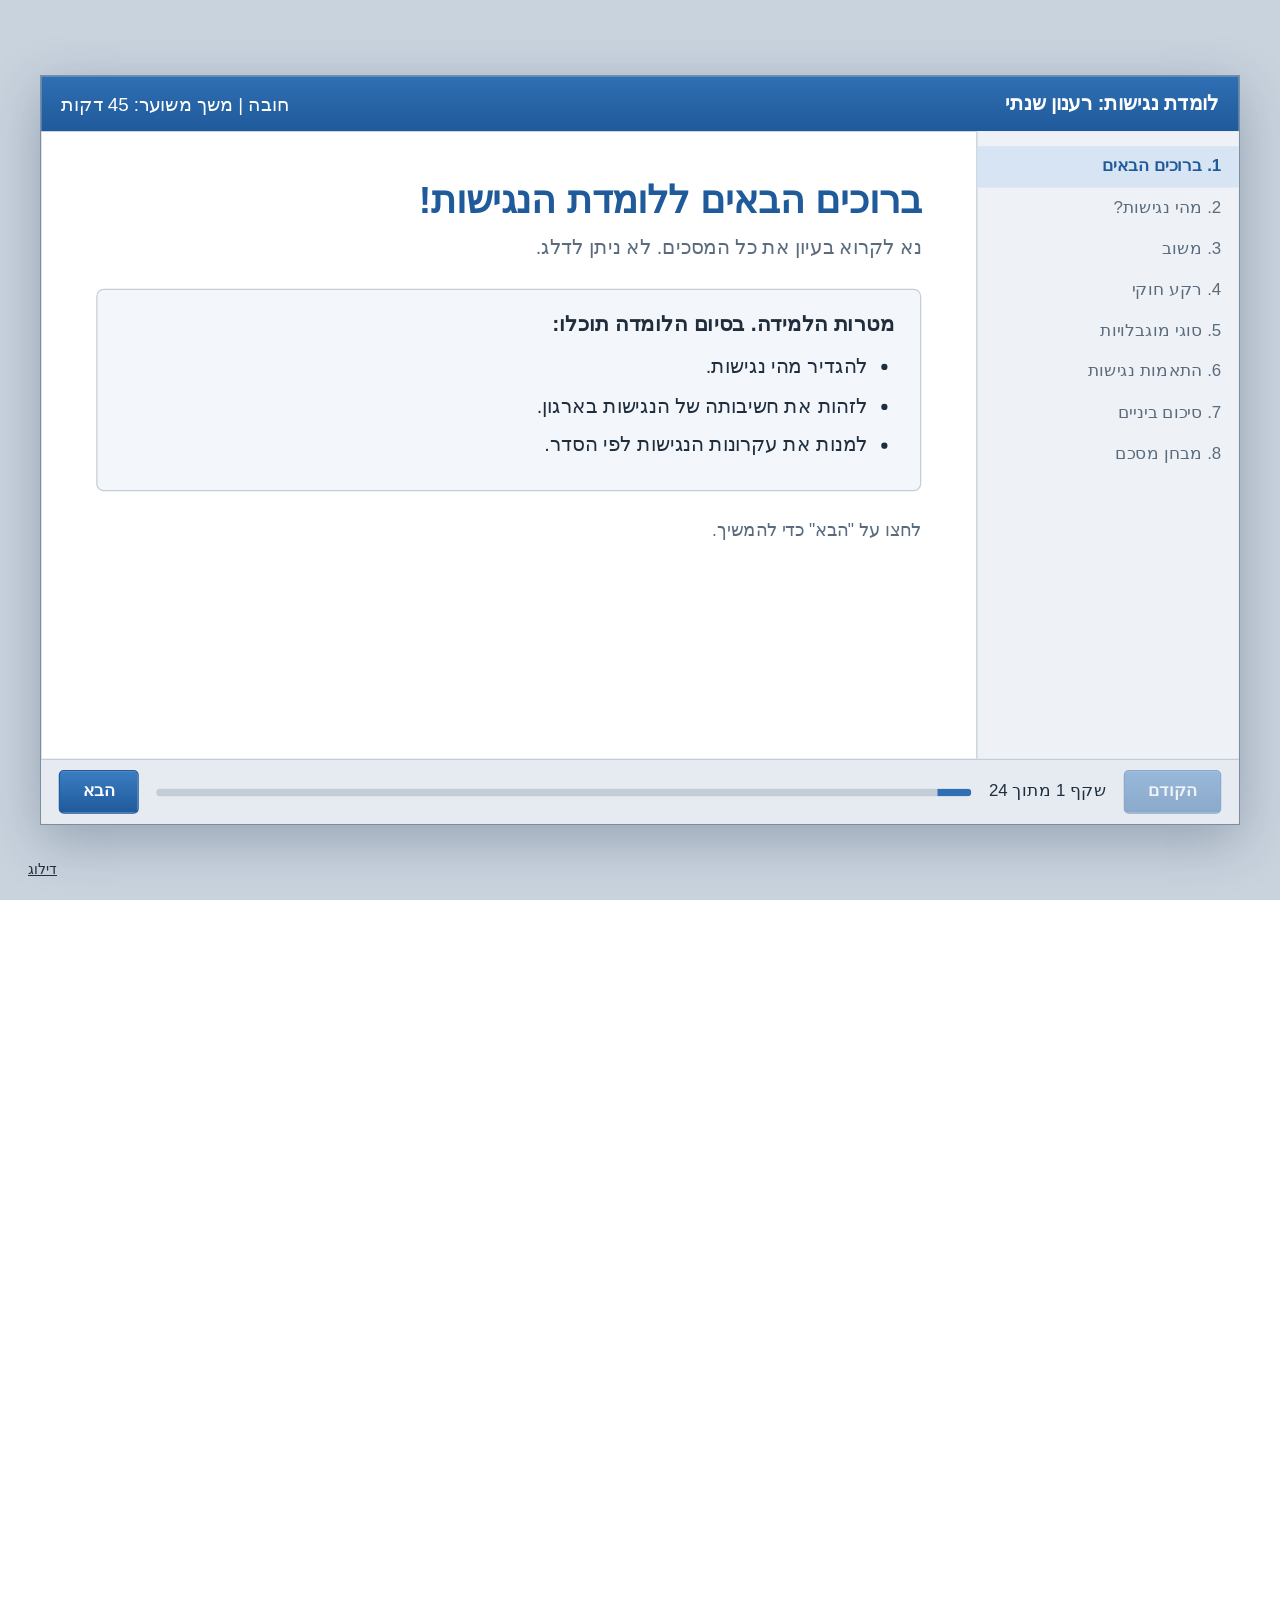
==== index.html @ a8ea5d67 "ZIM: three Brandon Hall Group Gold awards Co-Authored-By: Claude Opus 5.5 <noreply@anthropic.com> Cl" ====
<!doctype html>
<html lang="he" dir="rtl">
<head>
  <meta charset="utf-8">
  <meta name="viewport" content="width=device-width, initial-scale=1">
  <title>שחר עזר | מפתח למידה</title>
  <meta name="description" content="תיק העבודות של שחר עזר, מפתח למידה שהופך תהליכי למידה לקונספטים שרוצים להישאר בהם.">
  <meta name="theme-color" content="#ffffff">
  <link rel="preload" href="assets/fonts/Poalim-Bold.otf" as="font" type="font/otf" crossorigin>
  <link rel="stylesheet" href="assets/css/site.css?v=8">
  <link rel="stylesheet" href="assets/css/intro.css?v=8">
</head>
<body>
  <a class="skip-link" href="#main">דילוג לתוכן</a>

  <div class="intro" id="intro" hidden role="dialog" aria-label="פתיח">
    <div class="player">
      <div class="player__top"><b>לומדת נגישות: רענון שנתי</b><span>חובה | משך משוער: 45 דקות</span></div>
      <ul class="player__menu">
        <li>1. ברוכים הבאים</li>
        <li>2. מהי נגישות?</li>
        <li>3. משוב</li>
        <li>4. רקע חוקי</li>
        <li>5. סוגי מוגבלויות</li>
        <li>6. התאמות נגישות</li>
        <li>7. סיכום ביניים</li>
        <li>8. מבחן מסכם</li>
      </ul>
      <div class="player__stage">
        <section class="slide">
          <h2>ברוכים הבאים ללומדת הנגישות!</h2>
          <p class="sub">נא לקרוא בעיון את כל המסכים. לא ניתן לדלג.</p>
          <div class="slide__box">
            <h3>מטרות הלמידה. בסיום הלומדה תוכלו:</h3>
            <ul>
              <li>להגדיר מהי נגישות.</li>
              <li>לזהות את חשיבותה של הנגישות בארגון.</li>
              <li>למנות את עקרונות הנגישות לפי הסדר.</li>
            </ul>
          </div>
          <p class="hint">לחצו על "הבא" כדי להמשיך.</p>
        </section>
        <section class="slide">
          <h2>מהי נגישות?</h2>
          <p class="sub">שאלה 1 מתוך 20. בחרו את התשובה הנכונה ביותר.</p>
          <ul class="quiz" data-quiz>
            <li tabindex="0" role="button" data-right>היכולת של כל אדם להגיע למקום, להשתמש בשירות ולקבל מידע, באופן שוויוני ועצמאי</li>
            <li tabindex="0" role="button">רמפה בכניסה לבניין</li>
            <li tabindex="0" role="button">מסמך שנשלח פעם בשנה לכל העובדים</li>
            <li tabindex="0" role="button">כל התשובות נכונות</li>
          </ul>
        </section>
        <section class="slide">
          <div class="verdict" data-verdict></div>
          <p class="feedback" data-feedback></p>
          <p class="hint">נותרו עוד 21 שקפים, מבחן מסכם ותעודה להדפסה.</p>
        </section>
      </div>
      <div class="player__bar">
        <button class="player__btn" type="button" disabled>הקודם</button>
        <span data-counter>שקף 1 מתוך 24</span>
        <div class="player__track"><i></i></div>
        <button class="player__btn player__btn--go" type="button" data-next>הבא</button>
      </div>
    </div>
    <div class="intro__noise" aria-hidden="true"></div>
    <div class="breakout" aria-hidden="true">
      <img src="assets/img/shahar-burst.webp" alt="">
      <p>לא עוד לומדה.</p>
    </div>
    <button class="intro__skip" type="button" data-skip>דילוג</button>
  </div>

  <header class="nav">
    <ul class="nav__links">
      <li><a class="chip" href="index.html" aria-current="page"><span>פרויקטים</span><span aria-hidden="true">פרויקטים</span></a></li>
      <li><a class="chip" href="about.html"><span>מי אני</span><span aria-hidden="true">מי אני</span></a></li>
      <li><a class="chip" href="contact.html"><span>יצירת קשר</span><span aria-hidden="true">יצירת קשר</span></a></li>
    </ul>
  </header>

  <main id="main">
    <section class="block scene">
      <h1 class="display">
        <span class="row" style="--i:0"><span><mark class="hl">שחר עזר</mark></span></span>
        <span class="row display__sub" style="--i:1"><span>מומחה ביצירת חוויית למידה</span></span>
      </h1>
      <div class="scene__stage">
        <figure class="panel panel--b" data-drift style="--w:40vw; --wm:92vw; --drift:4;"><span class="panel__frame"><img src="assets/img/shahar-point.webp" alt="איור: שחר מצביע אל המצלמה"></span></figure>
        <div class="note note--top">
          <p>נעים מאוד. אני שחר עזר.</p>
          <p>המומחיות שלי היא לייצר חוויית למידה שמשאירה את הלומדים על הכיסא ומצליחה לייצר השפעה. לא עוד לומדה, לא עוד מצגת.</p>
          <p>זה ככל הנראה נשמע קצת יומרני, אבל זה לרוב מצליח לי.</p>
        </div>
      </div>
    </section>

    <section class="block projects" id="projects">
      <div class="projects__head">
        <h2>פרויקטים</h2>
      </div>
      <div data-projects></div>
    </section>
  </main>
  <section class="finale finale--reveal" id="contact">
    <p class="finale__word" aria-hidden="true">נדבר?</p>
    <div class="finale__stage">
      <img src="assets/img/shahar-rocket.webp" alt="איור: שחר רוכב על טיל ומסמן וי באצבעות">
      <div class="stamp">
        <a data-link="email" href="#"></a>
        <a data-link="phone" href="#" dir="ltr"></a>
      </div>
    </div>
    <div class="finale__links">
      <a class="chip" data-link="linkedinUrl" href="#" target="_blank" rel="noopener"><span>LinkedIn</span><span aria-hidden="true">LinkedIn</span></a>
    </div>
  </section>



  <script src="assets/js/config.js?v=8"></script>
  <script src="assets/js/intro.js?v=8"></script>
  <script src="assets/js/site.js?v=8"></script>
</body>
</html>
---- assets/css/site.css ----
/* תיק העבודות של שחר עזר: קומיקס גרעיני בשחור־לבן, כותרות ענק, נגיעות צהוב ותכלת */

@font-face {
  font-family: "Poalim";
  src: url("../fonts/Poalim-Regular.otf") format("opentype");
  font-weight: 400;
  font-display: swap;
}
@font-face {
  font-family: "Poalim";
  src: url("../fonts/Poalim-Bold.otf") format("opentype");
  font-weight: 700;
  font-display: swap;
}

:root {
  --ink: #111111;
  --paper: #ffffff;
  --cream: #fdfdef;
  --yellow: #ffd426;
  --sky: #63c8f7;
  --line: 1.5px;
  --gutter: clamp(12px, 1.2vw, 20px);
  /* כותרת בשורה אחת: גדולה, אבל לא גדולה מהתמונות ומהטקסט שסביבה */
  --display: clamp(2.6rem, 7.4vw, 8.6rem);
  /* הכותרות נמתחות לגובה כדי לקבל מראה צפוף וגבוה */
  --tall: 1.06;
  --ease: cubic-bezier(0.2, 0.8, 0.2, 1);
}

*,
*::before,
*::after { box-sizing: border-box; }

html { -webkit-text-size-adjust: 100%; }

body {
  margin: 0;
  background: var(--paper);
  color: var(--ink);
  font-family: "Poalim", "Arial Hebrew", Arial, sans-serif;
  font-size: clamp(0.95rem, 1.05vw, 1.15rem);
  line-height: 1.4;
  overflow-x: clip;
  -webkit-font-smoothing: antialiased;
}

body.is-locked { overflow: hidden; }

a { color: inherit; }
img { display: block; max-width: 100%; }

::selection { background: var(--ink); color: var(--paper); }

:focus-visible { outline: 3px solid var(--ink); outline-offset: 3px; }

.skip-link {
  position: absolute;
  inset-inline-start: var(--gutter);
  top: -100px;
  z-index: 60;
  padding: 8px 14px;
  background: var(--ink);
  color: var(--paper);
}
.skip-link:focus { top: 12px; }

/* ---------- ניווט ---------- */

.nav {
  position: fixed;
  inset: 0 0 auto 0;
  z-index: 40;
  display: flex;
  align-items: center;
  justify-content: space-between;
  gap: 12px;
  padding: 12px var(--gutter);
  pointer-events: none;
}
.nav > * { pointer-events: auto; }

.nav__logo {
  padding: 2px 6px 0;
  background: var(--paper);
  font-weight: 700;
  font-size: clamp(1.25rem, 1.9vw, 1.8rem);
  line-height: 1;
  text-decoration: none;
  letter-spacing: -0.02em;
}

.nav__links {
  display: flex;
  gap: 6px;
  margin: 0;
  margin-inline-start: auto;
  padding: 0;
  list-style: none;
}

.chip {
  position: relative;
  display: inline-block;
  overflow: hidden;
  padding: 6px 9px 4px;
  border: var(--line) solid var(--ink);
  background: var(--paper);
  color: var(--ink);
  font-weight: 700;
  font-size: clamp(0.78rem, 0.9vw, 0.95rem);
  line-height: 1.1;
  text-decoration: none;
  white-space: nowrap;
}
.chip span {
  display: block;
  transition: transform 0.35s var(--ease);
}
.chip span + span {
  position: absolute;
  inset: 6px 9px auto;
  transform: translateY(160%);
}
.chip:hover span:first-child,
.chip:focus-visible span:first-child { transform: translateY(-160%); }
.chip:hover span + span,
.chip:focus-visible span + span { transform: translateY(0); }
.chip[aria-current="page"] { background: var(--ink); color: var(--paper); }

/* ---------- כותרות ענק ---------- */

.display {
  position: relative;
  z-index: 2;
  margin: 0;
  font-weight: 700;
  font-size: var(--display);
  line-height: calc(1.02 * var(--tall));
  letter-spacing: -0.005em;
  word-spacing: 0.08em;
  pointer-events: none;
}
/* מרווח קטן מכל צד, כדי שהאנימציה לא תחתוך אותיות שבולטות מעט מהקופסה */
.display .row { display: block; overflow: hidden; padding: 0.2em 0.12em 0.04em; margin: -0.2em -0.12em -0.04em; }
.display .row > span {
  display: block;
  scale: 1 var(--tall);
  transform-origin: 50% 100%;
}
.hl {
  padding: 0 0.16em;
  background: linear-gradient(transparent 20%, var(--sky) 20%, var(--sky) 90%, transparent 90%);
  color: inherit;
  -webkit-box-decoration-break: clone;
  box-decoration-break: clone;
}
.band .hl { color: var(--ink); }
.display .row--in { padding-inline-start: 13vw; }
.display .row--in2 { padding-inline-start: 31vw; }
.display .row--in3 { padding-inline-start: 46vw; }
/* שורות משנה בכותרת: קטנות יותר, כדי שמשפט ארוך ייכנס ברוחב */
.display .display__sub { font-size: 0.46em; margin-top: 0.25em; letter-spacing: 0.01em; }

.js .display .row > span {
  transform: translateY(105%);
  transition: transform 0.9s var(--ease);
  transition-delay: calc(var(--i, 0) * 90ms);
}
.js .display.is-in .row > span { transform: none; }

/* טקסט קטן וממורכז ליד הפאנלים, כמו כיתוב בקומיקס */
.note {
  position: relative;
  z-index: 3;
  max-width: 24em;
  margin: 0;
  font-size: clamp(1.1rem, 1.5vw, 1.6rem);
  text-align: center;
  line-height: 1.38;
}
.note p { margin: 0 0 0.7em; }
.nobr { white-space: nowrap; }
.note p:last-child { margin-bottom: 0; }
.note--paper { padding: 10px 12px 8px; background: var(--paper); }

.small-caps {
  font-weight: 700;
  font-size: clamp(0.78rem, 0.9vw, 0.95rem);
}

/* ---------- פאנל קומיקס: מרובע לא ישר עם קו דק ---------- */

.panel {
  --p1: 0% 5%;    --q1: 2px calc(5% + 2px);
  --p2: 100% 0%;  --q2: calc(100% - 2px) 2px;
  --p3: 97% 100%; --q3: calc(97% - 2px) calc(100% - 2px);
  --p4: 2% 92%;   --q4: calc(2% + 2px) calc(92% - 2px);
  position: relative;
  z-index: 1;
  width: var(--w, 40vw);
  margin: 0;
}
.panel--b {
  --p1: 3% 0%;    --q1: calc(3% + 2px) 2px;
  --p2: 100% 6%;  --q2: calc(100% - 2px) calc(6% + 2px);
  --p3: 100% 94%; --q3: calc(100% - 2px) calc(94% - 2px);
  --p4: 0% 100%;  --q4: 2px calc(100% - 2px);
}
.panel--c {
  --p1: 0% 0%;    --q1: 2px 2px;
  --p2: 95% 7%;   --q2: calc(95% - 2px) calc(7% + 2px);
  --p3: 100% 100%; --q3: calc(100% - 2px) calc(100% - 2px);
  --p4: 6% 93%;   --q4: calc(6% + 2px) calc(93% - 2px);
}
.panel__frame {
  display: block;
  background: var(--ink);
  clip-path: polygon(var(--p1), var(--p2), var(--p3), var(--p4));
}
.panel__frame img,
.panel__frame .panel__todo {
  width: 100%;
  aspect-ratio: var(--ar, auto);
  object-fit: cover;
  clip-path: polygon(var(--q1), var(--q2), var(--q3), var(--q4));
}

/* ממלא מקום עד שמגיעה תמונה */
.panel__todo {
  display: grid;
  place-items: end start;
  padding: 7%;
  background: var(--paper) url("../img/grain.svg") 0 0 / 260px 260px;
}
.panel__todo span {
  padding: 4px 8px 3px;
  background: var(--ink);
  color: var(--paper);
  font-weight: 700;
  font-size: 0.78rem;
}

/* הפאנלים זזים מעט בזמן הגלילה */
@supports (animation-timeline: view()) {
  @media (prefers-reduced-motion: no-preference) {
    .panel[data-drift] {
      animation: drift linear both;
      animation-timeline: view();
    }
    @keyframes drift {
      from { translate: 0 calc(var(--drift, 5) * 1vh); }
      to   { translate: 0 calc(var(--drift, 5) * -1vh); }
    }
  }
}

.js [data-reveal] {
  opacity: 0;
  translate: 0 50px;
  transition: opacity 0.7s var(--ease), translate 0.9s var(--ease);
}
.js [data-reveal].is-in { opacity: 1; translate: none; }

/* ---------- מבנה עמוד ---------- */

main {
  position: relative;
  z-index: 1;
  padding-top: clamp(84px, 9.5vw, 150px);
  padding-bottom: clamp(40px, 6vw, 100px);
  background: var(--paper);
  overflow-x: clip;
}
.main--bare { padding: 0; }

.block {
  position: relative;
  padding: 0 var(--gutter);
}

/* סצנה: כותרת ענק, ופאנלים שנכנסים מתחתיה */
.scene { position: relative; margin-bottom: clamp(26px, 3vw, 50px); }
.scene > .display { z-index: 3; }
.scene__stage {
  position: relative;
  z-index: 1;
  display: flex;
  align-items: flex-start;
  gap: 2vw;
  margin-top: clamp(20px, 2.6vw, 44px);
  align-items: center;
}
.scene__stage--end { justify-content: flex-end; }

.scene__stage--center { justify-content: center; }
.scene__stage { gap: 4vw; justify-content: center; }
.scene__stage .note { align-self: center; margin: 0 3vw; }
.scene__stage .note--top { align-self: center; }
.scene { margin-bottom: clamp(70px, 9vw, 150px); }
.scene + .scene { margin-top: 0; }

/* ---------- פרויקטים ---------- */

.projects { margin-top: clamp(40px, 6vw, 100px); }
.projects__head {
  display: flex;
  align-items: baseline;
  justify-content: space-between;
  gap: 16px;
  padding-bottom: 10px;
  border-bottom: var(--line) solid var(--ink);
}
.projects__head h2 { margin: 0; font-size: clamp(1.4rem, 2.6vw, 2.6rem); line-height: 1; letter-spacing: -0.02em; }

.project {
  display: grid;
  grid-template-columns: minmax(0, 1.05fr) minmax(0, 0.95fr);
  gap: clamp(20px, 4vw, 70px);
  align-items: center;
  padding: clamp(36px, 5.5vw, 90px) 0;
  border-bottom: var(--line) solid var(--ink);
  text-decoration: none;
}
.project:nth-child(even) .project__media { order: 2; }
.project__media { padding: 0 2vw; }
.project__media .panel { width: 100%; }
.project__media > .panel { transition: scale 0.6s var(--ease); }
.project:hover .project__media > .panel { scale: 1.025; }

/* צילומי הפרויקטים בשחור־לבן, והצבע מופיע כשנמצאים על הפרויקט */
.project .panel img { filter: grayscale(1) contrast(1.2); transition: filter 0.45s; }
.project:hover .panel img,
.project:focus-within .panel img,
.project.is-active .panel img { filter: none; }

.project__strip { display: grid; grid-template-columns: repeat(3, 1fr); gap: 2.4vw 3%; margin-top: 3%; padding: 0 3%; }

.project__num { font-weight: 700; font-size: clamp(0.9rem, 1.1vw, 1.1rem); }
.project__award {
  display: inline-block;
  margin: 10px 0 0;
  padding: 6px 12px 4px;
  background: var(--ink);
  color: var(--paper);
  font-weight: 700;
  font-size: clamp(0.95rem, 1.3vw, 1.3rem);
  transform: rotate(-3deg);
}
.project__title {
  margin: 0.22em 0 0.3em;
  font-weight: 700;
  font-size: clamp(2.2rem, 5.2vw, 5.6rem);
  line-height: calc(0.74 * var(--tall));
  letter-spacing: -0.04em;
}
.project__title span { display: block; scale: 1 var(--tall); transform-origin: 50% 100%; }
.project__meta { display: flex; flex-wrap: wrap; gap: 8px; margin: 0 0 16px; padding: 0; list-style: none; }
.project__meta li { padding: 4px 9px 3px; border: var(--line) solid var(--ink); font-weight: 700; font-size: 0.82rem; }
.project__text { max-width: 30em; margin: 0; font-size: clamp(1rem, 1.25vw, 1.3rem); }
.project__stats { display: flex; flex-wrap: wrap; gap: 14px 34px; margin: 24px 0 0; }
.project__stats dd { margin: 0; font-weight: 700; font-size: clamp(2.2rem, 4.6vw, 4.8rem); line-height: 1; letter-spacing: -0.04em; scale: 1 1.2; transform-origin: 50% 100%; }
.project__stats dt { margin-top: 4px; font-weight: 700; font-size: 0.82rem; }

/* ---------- בלוק שחור ---------- */

.band {
  position: relative;
  margin-top: clamp(50px, 7vw, 120px);
  padding: clamp(36px, 5vw, 80px) var(--gutter) clamp(50px, 7vw, 120px);
  background: var(--ink);
  color: var(--paper);
}
.band ::selection { background: var(--paper); color: var(--ink); }

.cols {
  display: grid;
  grid-template-columns: repeat(2, minmax(0, 1fr));
  gap: 0.4em 4vw;
  margin: clamp(28px, 4vw, 60px) 0 clamp(40px, 6vw, 100px);
  padding: 0 2vw;
  list-style: none;
  font-size: clamp(1.15rem, 2vw, 2.1rem);
  line-height: 1.3;
  text-align: start;
}
.cols li { position: relative; padding-inline-start: 0.9em; }
.cols li::before { content: ""; position: absolute; inset-inline-start: 0; top: 0.5em; width: 0.42em; height: 0.42em; border-radius: 50%; background: var(--sky); }

.timeline { margin: clamp(28px, 4vw, 60px) 0 0; padding: 0; list-style: none; }
.timeline li {
  display: grid;
  grid-template-columns: 11em 1fr 2.2fr;
  gap: 16px;
  align-items: baseline;
  padding: 14px 0 12px;
  border-top: var(--line) solid currentColor;
}
.timeline li:last-child { border-bottom: var(--line) solid currentColor; }
.timeline ul { margin: 0; padding: 0; list-style: none; }
.timeline ul li {
  position: relative;
  display: block;
  padding: 0 1.15em 8px 0;
  border: 0 !important;
  font-size: clamp(1rem, 1.2vw, 1.25rem);
  line-height: 1.35;
}
/* בולט צהוב לכל סעיף */
.timeline ul li::before {
  content: "";
  position: absolute;
  inset-inline-start: 0;
  top: 0.42em;
  width: 0.5em;
  height: 0.5em;
  border-radius: 50%;
  background: var(--sky);
}
.band__title {
  margin: clamp(40px, 6vw, 90px) 0 0;
  font-size: clamp(1.6rem, 3.4vw, 3.4rem);
  line-height: 1.05;
  letter-spacing: -0.03em;
}
.timeline b { font-size: clamp(1.2rem, 2.2vw, 2.2rem); line-height: 1.1; letter-spacing: -0.02em; }

/* ---------- הסיום הצבעוני: נחשף רק בסוף הגלילה ---------- */

.finale {
  position: relative;
  display: flex;
  flex-direction: column;
  align-items: center;
  height: 100svh;
  min-height: 560px;
  padding: 0 var(--gutter);
  background: var(--cream);
  overflow: hidden;
}
/* נשאר מודבק לתחתית המסך, והעמוד השחור־לבן מתרומם מעליו כמו מסך */
.finale--reveal { position: sticky; bottom: 0; z-index: 0; }

.finale__word {
  position: relative;
  z-index: 1;
  flex: none;
  margin: 0.02em 0 0;
  color: var(--yellow);
  font-weight: 700;
  font-size: min(31vw, 52svh);
  line-height: 1.02;
  letter-spacing: -0.05em;
  white-space: nowrap;
  -webkit-text-stroke: clamp(2px, 0.28vw, 5px) var(--ink);
  text-shadow: clamp(3px, 0.5vw, 9px) clamp(3px, 0.5vw, 9px) 0 var(--ink);
}
.finale__stage {
  position: relative;
  z-index: 2;
  flex: 1;
  min-height: 0;
  display: flex;
  justify-content: center;
  margin-top: max(-12vw, -19svh);
}
.finale__stage img { height: 100%; width: auto; max-width: 96vw; object-fit: contain; object-position: 50% 0; }

/* הטיל ממריא פנימה בזמן שהסיום נחשף */
@supports (animation-timeline: scroll()) {
  @media (prefers-reduced-motion: no-preference) {
    .finale--reveal .finale__stage img {
      animation: liftoff linear both;
      animation-timeline: scroll(root);
      animation-range: calc(100% - 90vh) 100%;
    }
    @keyframes liftoff {
      from { translate: -38vw 46vh; rotate: -14deg; }
      to   { translate: 0 0; rotate: 0deg; }
    }
  }
}

.stamp {
  position: absolute;
  inset-inline: 0;
  bottom: 9%;
  display: flex;
  flex-direction: column;
  align-items: center;
  gap: 6px;
}
.stamp a {
  padding: 8px 14px 5px;
  border: var(--line) solid var(--ink);
  background: var(--paper);
  font-weight: 700;
  font-size: clamp(1.1rem, 2.9vw, 3rem);
  line-height: 1.05;
  letter-spacing: -0.02em;
  text-decoration: none;
  transform: rotate(-4deg);
  transition: transform 0.4s var(--ease), background 0.2s;
}
.stamp a + a { font-size: clamp(1rem, 2.2vw, 2.2rem); transform: rotate(3deg); }
.stamp a:hover,
.stamp a:focus-visible { transform: rotate(0deg) scale(1.06); background: var(--sky); }
.finale__links {
  position: absolute;
  inset: auto var(--gutter) 14px;
  z-index: 3;
  display: flex;
  align-items: center;
  justify-content: space-between;
  gap: 10px;
}

/* ---------- מסכים צרים ---------- */

@media (max-width: 760px) {
  :root { --display: clamp(2.2rem, 10.5vw, 4.4rem); }
  .chip { padding-inline: 7px; }
  .chip span + span { inset-inline: 7px; }
  .display .row--in { padding-inline-start: 6vw; }
  .display .row--in2 { padding-inline-start: 14vw; }
  .display .row--in3 { padding-inline-start: 20vw; }
  .scene__stage { flex-wrap: wrap; justify-content: center; margin-top: 18px; }
  .scene__stage .panel { margin-top: 0 !important; }
  .scene__stage .panel { width: min(var(--wm, 86vw), 92vw); }
  .scene__stage .note { order: 2; margin: 5vw auto 0; }
  .scene + .scene { margin-top: 8vw; }
  .project { grid-template-columns: 1fr; }
  .project:nth-child(even) .project__media { order: 0; }
  .cols { grid-template-columns: 1fr; }
  .timeline li { grid-template-columns: 1fr; gap: 2px; }
  .finale__word { font-size: 31vw; margin-top: 64px; }
  .finale__stage { margin-top: -6vw; }
  .finale__stage img { height: auto; width: 100vw; max-width: none; align-self: flex-start; }
  .stamp { bottom: auto; top: 58vw; }
}

@media (prefers-reduced-motion: reduce) {
  *,
  *::before,
  *::after { transition-duration: 0.01ms !important; animation-duration: 0.01ms !important; }
  .js [data-reveal] { translate: none; }
}
---- assets/css/intro.css ----
/* פתיח: שלושה מסכי לומדה קלאסית, שיבוש, ומעבר לאתר */

.intro {
  position: fixed;
  inset: 0;
  z-index: 100;
  display: grid;
  place-items: center;
  background: #c9d3de;
  font-family: Arial, "Arial Hebrew", sans-serif;
  font-size: 16px;
  line-height: 1.4;
  color: #1f2d3d;
  overflow: hidden;
}
.intro[hidden] { display: none; }

.intro__skip {
  position: absolute;
  inset-inline-end: 16px;
  bottom: 14px;
  z-index: 5;
  padding: 6px 12px;
  border: 0;
  background: none;
  color: #1f2d3d;
  font: inherit;
  font-size: 14px;
  text-decoration: underline;
  cursor: pointer;
}

/* הנגן: 960×600, מוקטן לפי המסך */
.player {
  width: 960px;
  height: 600px;
  flex: none;
  display: grid;
  /* ב־RTL העמודה הראשונה מימין: התפריט מימין, הבמה משמאל */
  grid-template: 44px 1fr 52px / 210px 1fr;
  direction: rtl;
  background: #fff;
  border: 1px solid #7d8da0;
  box-shadow: 0 12px 40px rgba(20, 40, 70, 0.28);
  /* ממורכז במדויק גם כשהמסך צר מהנגן */
  position: absolute;
  top: 50%;
  left: 50%;
  translate: -50% -50%;
  transform: scale(var(--fit, 1));
  transform-origin: center;
}

.player__top {
  grid-column: 1 / -1;
  display: flex;
  align-items: center;
  justify-content: space-between;
  padding: 0 16px;
  background: linear-gradient(#2f6fb3, #1f5a9b);
  color: #fff;
  font-size: 15px;
}
.player__top b { font-size: 16px; }

.player__menu {
  grid-column: 1;
  grid-row: 2;
  margin: 0;
  padding: 12px 0;
  list-style: none;
  background: #eef2f6;
  border-inline-end: 1px solid #c3cdd8;
  font-size: 13.5px;
}
.player__menu li { padding: 7px 14px; color: #5a6b7d; }
.player__menu li.is-on { background: #d6e4f3; color: #1f5a9b; font-weight: 700; }
.player__menu li.is-done::after { content: " ✓"; }

.player__stage {
  grid-column: 2;
  grid-row: 2;
  position: relative;
  overflow: hidden;
}

.slide {
  position: absolute;
  inset: 0;
  padding: 34px 44px;
  opacity: 0;
  visibility: hidden;
  transition: opacity 0.35s;
}
.slide.is-on { opacity: 1; visibility: visible; }
.slide h2 { margin: 0 0 6px; color: #1f5a9b; font-size: 30px; }
.slide .sub { margin: 0 0 22px; color: #5a6b7d; }
.slide ul { margin: 0; padding-inline-start: 22px; }
.slide li { margin-bottom: 9px; }

.slide__box { padding: 16px 20px; background: #f3f7fb; border: 1px solid #c3cdd8; border-radius: 6px; }
.slide__box h3 { margin: 0 0 10px; font-size: 17px; }

.hint { margin-top: 22px; color: #5a6b7d; font-size: 14px; }

.verdict { margin: 40px 0 14px; font-size: 44px; font-weight: 700; }
.verdict.is-right { color: #2e8b57; }
.verdict.is-wrong { color: #c0392b; }
.feedback { max-width: 30em; margin: 0; font-size: 21px; }

.quiz { margin: 0; padding: 0; list-style: none; }
.quiz li {
  display: flex;
  align-items: center;
  gap: 10px;
  margin-bottom: 10px;
  padding: 11px 14px;
  border: 1px solid #c3cdd8;
  border-radius: 6px;
  cursor: pointer;
}
.quiz li::before { content: ""; flex: none; width: 15px; height: 15px; border: 2px solid #7d8da0; border-radius: 50%; }
.quiz li:hover,
.quiz li.is-picked { background: #d6e4f3; border-color: #1f5a9b; }

.player__bar {
  grid-column: 1 / -1;
  display: flex;
  align-items: center;
  gap: 14px;
  padding: 0 14px;
  background: #e6ebf1;
  border-top: 1px solid #c3cdd8;
  font-size: 13.5px;
}
.player__track { flex: 1; height: 6px; background: #c3cdd8; border-radius: 3px; overflow: hidden; }
.player__track i { display: block; width: 4%; height: 100%; background: #2f6fb3; transition: width 0.4s; }
.player__btn {
  padding: 7px 18px;
  border: 1px solid #1f5a9b;
  border-radius: 4px;
  background: linear-gradient(#3b7cc2, #1f5a9b);
  color: #fff;
  font: inherit;
  font-weight: 700;
  cursor: pointer;
}
.player__btn[disabled] { opacity: 0.45; cursor: default; }
.player__btn--go:not([disabled]) { animation: nudge 1.6s ease-in-out infinite; }
@keyframes nudge { 50% { box-shadow: 0 0 0 5px rgba(47, 111, 179, 0.3); } }

/* ---------- השיבוש ---------- */

.intro.is-glitch { background: #111; transition: background 0.5s steps(3); }
.intro.is-glitch .intro__skip { color: #fff; }
.intro.is-glitch .player {
  filter: grayscale(1) contrast(1.9);
  animation: tear 0.22s steps(2) infinite;
}
@keyframes tear {
  0%   { clip-path: inset(0 0 0 0); translate: 0 0; }
  20%  { clip-path: inset(12% 0 58% 0); translate: -14px 0; }
  40%  { clip-path: inset(46% 0 22% 0); translate: 18px 3px; }
  60%  { clip-path: inset(0 0 0 0); translate: -4px -2px; }
  80%  { clip-path: inset(70% 0 4% 0); translate: 22px 0; }
  100% { clip-path: inset(0 0 0 0); translate: 6px 2px; }
}

.intro__noise {
  position: absolute;
  inset: 0;
  z-index: 3;
  pointer-events: none;
  opacity: 0;
  background:
    repeating-linear-gradient(0deg, rgba(0, 0, 0, 0.5) 0 2px, transparent 2px 5px),
    url("../img/grain.svg") 0 0 / 260px 260px;
  mix-blend-mode: multiply;
}
.intro.is-glitch .intro__noise { opacity: 0.45; animation: jitter 0.12s steps(2) infinite; }
@keyframes jitter { 50% { background-position: 0 3px, 40px 70px; } }

/* הנגן נופל, הדף מתנקה */
.intro.is-break { background: #fff; transition: background 0.12s; }
.intro.is-break .intro__noise { opacity: 0; }
.intro.is-break .intro__skip { display: none; }
.intro.is-break .player {
  filter: grayscale(1) contrast(1.9);
  animation: drop 0.75s cubic-bezier(0.6, 0, 0.9, 0.4) forwards;
}
@keyframes drop {
  to { transform: scale(var(--fit, 1)) translateY(130vh) rotate(-14deg); }
}

.breakout {
  position: absolute;
  inset: 0;
  z-index: 4;
  display: grid;
  place-items: center;
  background: #111;
  opacity: 0;
  pointer-events: none;
  overflow: hidden;
}
.breakout img { position: absolute; inset: 0; width: 100%; height: 100%; object-fit: cover; }
.breakout p {
  position: relative;
  z-index: 1;
  align-self: end;
  margin: 0 0 6vh;
  padding: 0.12em 0.22em 0.02em;
  border: 2px solid #111;
  background: #fff;
  color: #111;
  font-family: "Poalim", Arial, sans-serif;
  font-weight: 700;
  font-size: clamp(2.4rem, 8vw, 7.4rem);
  line-height: 1;
  letter-spacing: -0.04em;
  rotate: -3deg;
}
.intro.is-break .breakout { animation: breakout 2.1s linear forwards; }
.intro.is-break .breakout img { animation: zoom 2.1s cubic-bezier(0.2, 0.8, 0.2, 1) both; }
.intro.is-break .breakout p { animation: pow 0.45s cubic-bezier(0.2, 1.5, 0.4, 1) 0.45s both; }
@keyframes zoom {
  from { scale: 1.35; }
  to   { scale: 1; }
}
@keyframes breakout {
  0%   { opacity: 0; }
  8%   { opacity: 1; }
  86%  { opacity: 1; }
  100% { opacity: 0; }
}
@keyframes pow {
  from { scale: 0.3; opacity: 0; }
  to   { scale: 1; opacity: 1; }
}

@media (prefers-reduced-motion: reduce) {
  .intro.is-glitch .player,
  .intro.is-glitch .intro__noise { animation: none; }
}
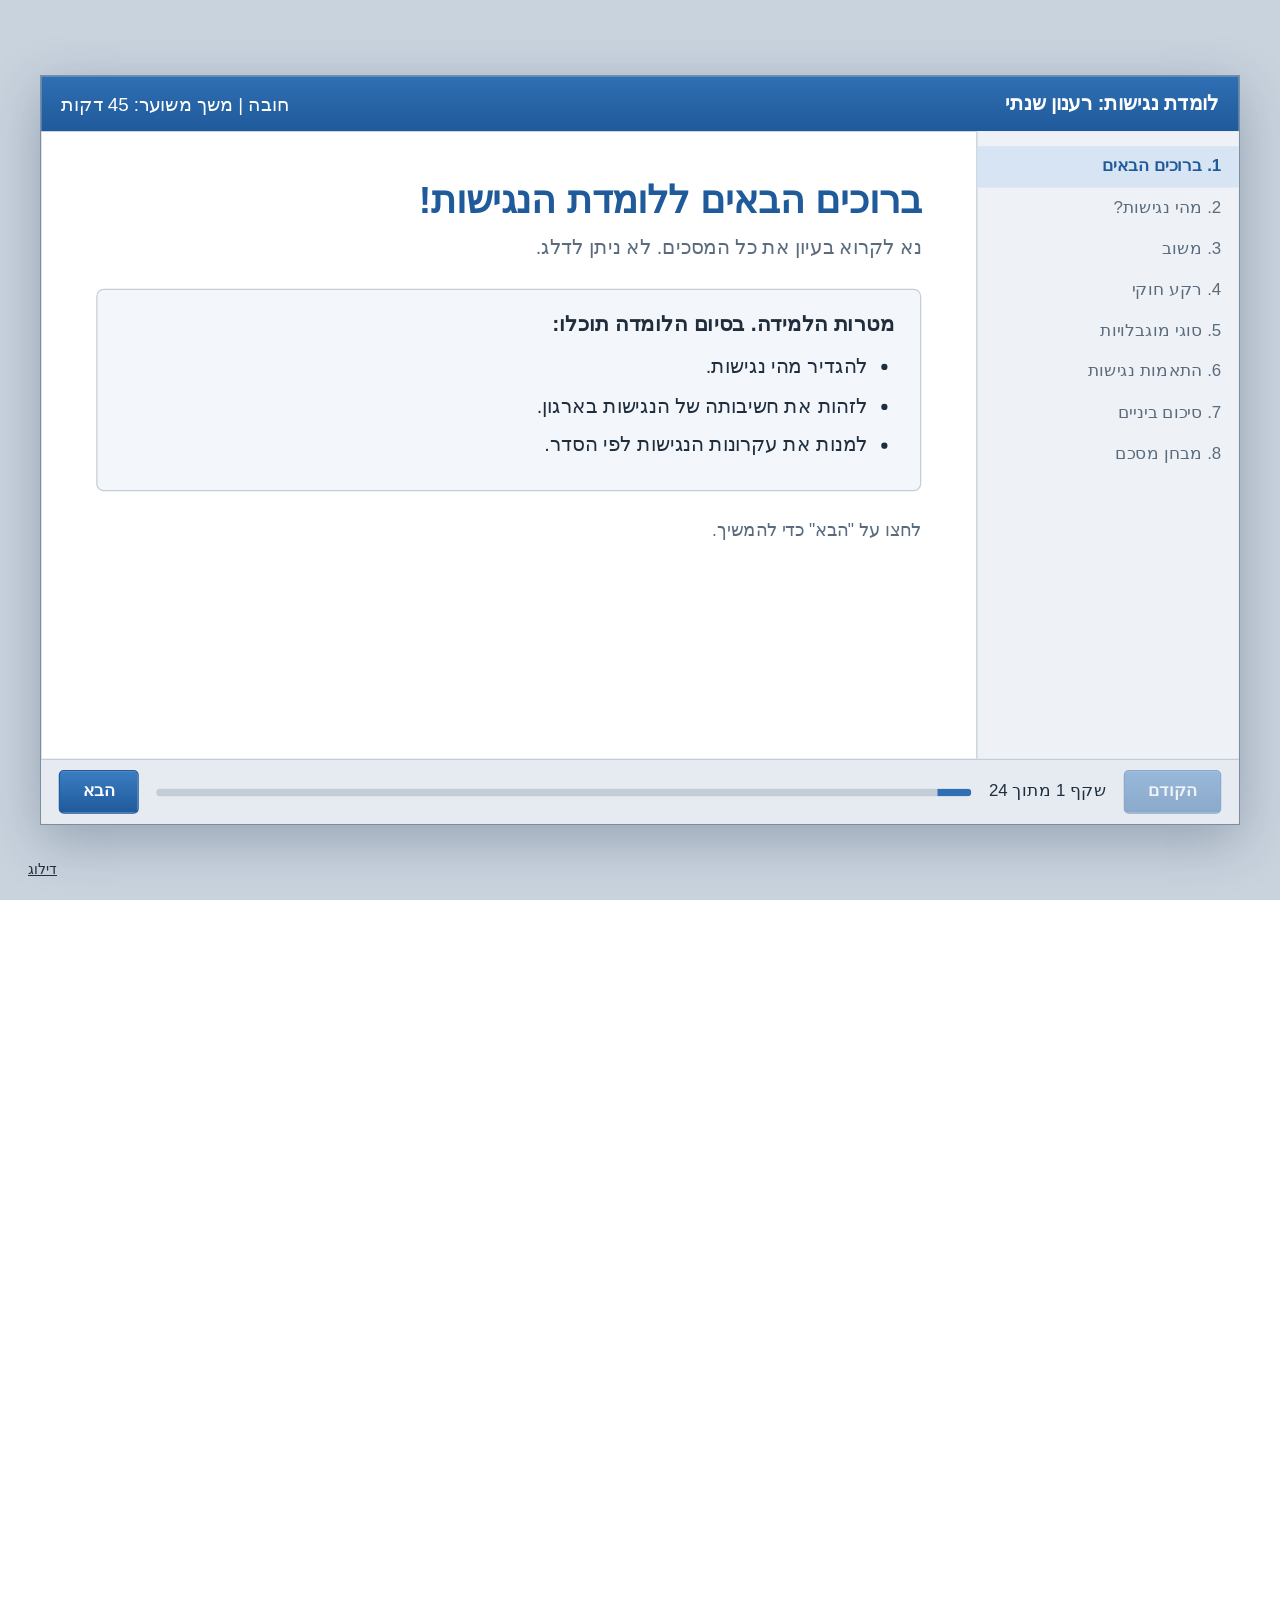
==== commit e0509409: "Add the 'כלים שלובים' workshops project and apply language edits New project card for the Ministry o" ====
--- a/index.html
+++ b/index.html
@@ -7,8 +7,8 @@
   <meta name="description" content="תיק העבודות של שחר עזר, מפתח למידה שהופך תהליכי למידה לקונספטים שרוצים להישאר בהם.">
   <meta name="theme-color" content="#ffffff">
   <link rel="preload" href="assets/fonts/Poalim-Bold.otf" as="font" type="font/otf" crossorigin>
-  <link rel="stylesheet" href="assets/css/site.css?v=8">
-  <link rel="stylesheet" href="assets/css/intro.css?v=8">
+  <link rel="stylesheet" href="assets/css/site.css?v=10">
+  <link rel="stylesheet" href="assets/css/intro.css?v=10">
 </head>
 <body>
   <a class="skip-link" href="#main">דילוג לתוכן</a>
@@ -89,7 +89,7 @@
         <figure class="panel panel--b" data-drift style="--w:40vw; --wm:92vw; --drift:4;"><span class="panel__frame"><img src="assets/img/shahar-point.webp" alt="איור: שחר מצביע אל המצלמה"></span></figure>
         <div class="note note--top">
           <p>נעים מאוד. אני שחר עזר.</p>
-          <p>המומחיות שלי היא לייצר חוויית למידה שמשאירה את הלומדים על הכיסא ומצליחה לייצר השפעה. לא עוד לומדה, לא עוד מצגת.</p>
+          <p>המומחיות שלי היא ליצור חוויית למידה שמשאירה את הלומדים על הכיסא ומצליחה ליצור השפעה. לא עוד לומדה, לא עוד מצגת.</p>
           <p>זה ככל הנראה נשמע קצת יומרני, אבל זה לרוב מצליח לי.</p>
         </div>
       </div>
@@ -118,8 +118,8 @@
 
 
 
-  <script src="assets/js/config.js?v=8"></script>
-  <script src="assets/js/intro.js?v=8"></script>
-  <script src="assets/js/site.js?v=8"></script>
+  <script src="assets/js/config.js?v=10"></script>
+  <script src="assets/js/intro.js?v=10"></script>
+  <script src="assets/js/site.js?v=10"></script>
 </body>
 </html>
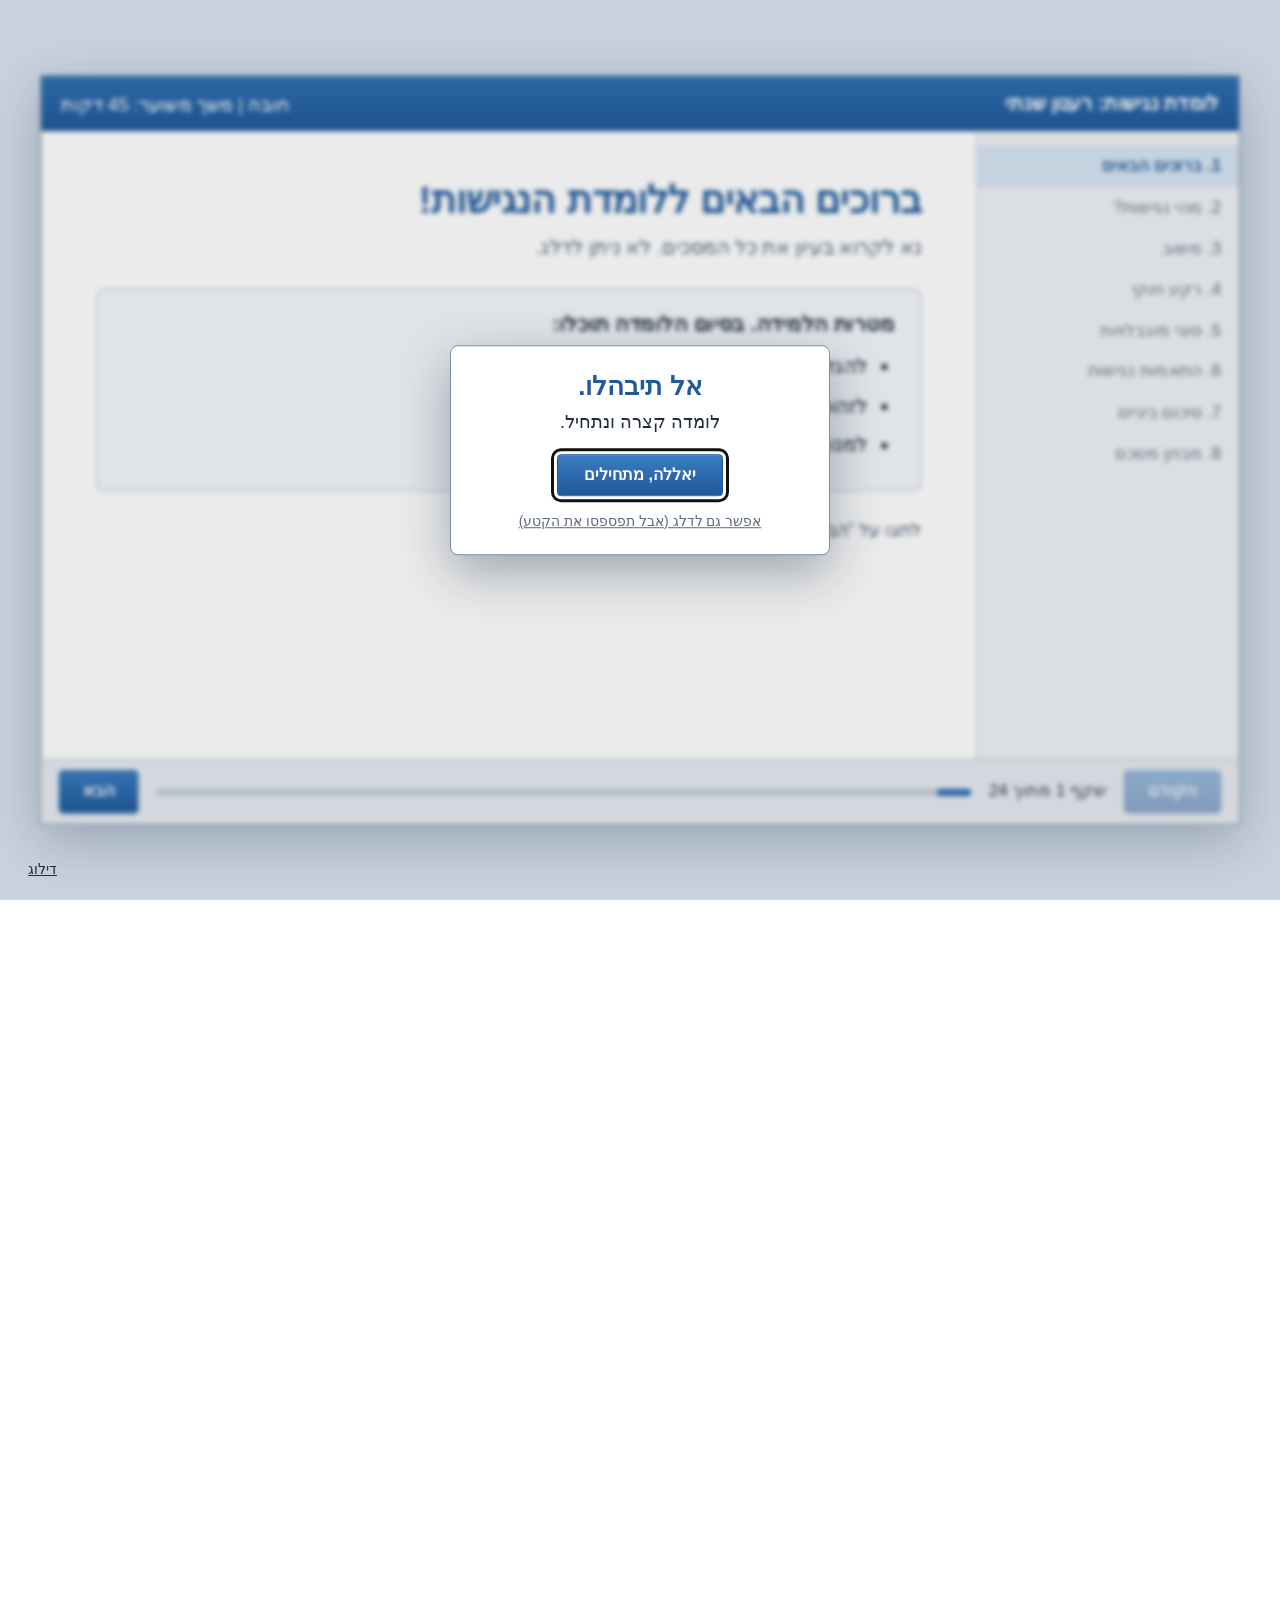
==== commit d56e6ea1: "Popup before the intro, and a WhatsApp button with a prefilled message The intro now opens with a sh" ====
--- a/index.html
+++ b/index.html
@@ -7,8 +7,8 @@
   <meta name="description" content="תיק העבודות של שחר עזר, מפתח למידה שהופך תהליכי למידה לקונספטים שרוצים להישאר בהם.">
   <meta name="theme-color" content="#ffffff">
   <link rel="preload" href="assets/fonts/Poalim-Bold.otf" as="font" type="font/otf" crossorigin>
-  <link rel="stylesheet" href="assets/css/site.css?v=10">
-  <link rel="stylesheet" href="assets/css/intro.css?v=10">
+  <link rel="stylesheet" href="assets/css/site.css?v=14">
+  <link rel="stylesheet" href="assets/css/intro.css?v=14">
 </head>
 <body>
   <a class="skip-link" href="#main">דילוג לתוכן</a>
@@ -69,6 +69,12 @@
       <p>לא עוד לומדה.</p>
     </div>
     <button class="intro__skip" type="button" data-skip>דילוג</button>
+    <div class="intro__pop" data-pop role="alertdialog" aria-labelledby="pop-title" aria-describedby="pop-text">
+      <p class="intro__pop-title" id="pop-title">אל תיבהלו.</p>
+      <p id="pop-text">לומדה קצרה ונתחיל.</p>
+      <button class="player__btn" type="button" data-start>יאללה, מתחילים</button>
+      <button class="intro__pop-skip" type="button" data-skip>אפשר גם לדלג (אבל תפספסו את הקטע)</button>
+    </div>
   </div>
 
   <header class="nav">
@@ -109,6 +115,7 @@
       <div class="stamp">
         <a data-link="email" href="#"></a>
         <a data-link="phone" href="#" dir="ltr"></a>
+        <a class="stamp__wa" data-link="whatsapp" href="#" target="_blank" rel="noopener">שלחו לי הודעה בוואטסאפ</a>
       </div>
     </div>
     <div class="finale__links">
@@ -118,8 +125,8 @@
 
 
 
-  <script src="assets/js/config.js?v=10"></script>
-  <script src="assets/js/intro.js?v=10"></script>
-  <script src="assets/js/site.js?v=10"></script>
+  <script src="assets/js/config.js?v=14"></script>
+  <script src="assets/js/intro.js?v=14"></script>
+  <script src="assets/js/site.js?v=14"></script>
 </body>
 </html>
--- a/assets/css/site.css
+++ b/assets/css/site.css
@@ -503,6 +503,13 @@
   transition: transform 0.4s var(--ease), background 0.2s;
 }
 .stamp a + a { font-size: clamp(1rem, 2.2vw, 2.2rem); transform: rotate(3deg); }
+.stamp a.stamp__wa {
+  background: #25d366;
+  color: var(--ink);
+  font-size: clamp(0.95rem, 1.8vw, 1.7rem);
+  transform: rotate(-2deg);
+}
+.stamp a.stamp__wa::before { content: "💬 "; }
 .stamp a:hover,
 .stamp a:focus-visible { transform: rotate(0deg) scale(1.06); background: var(--sky); }
 .finale__links {
--- a/assets/css/intro.css
+++ b/assets/css/intro.css
@@ -242,3 +242,38 @@
   .intro.is-glitch .player,
   .intro.is-glitch .intro__noise { animation: none; }
 }
+
+/* פופאפ לפני הלומדה */
+.intro.is-paused .player { filter: blur(2px) brightness(0.92); }
+.intro__pop {
+  position: absolute;
+  z-index: 6;
+  top: 50%;
+  left: 50%;
+  translate: -50% -50%;
+  width: min(380px, calc(100vw - 32px));
+  padding: 22px 24px 18px;
+  background: #fff;
+  border: 1px solid #7d8da0;
+  border-radius: 8px;
+  box-shadow: 0 18px 50px rgba(20, 40, 70, 0.35);
+  text-align: center;
+  animation: pop-in 0.35s cubic-bezier(0.2, 1.4, 0.4, 1) both;
+}
+.intro__pop[hidden] { display: none; }
+.intro__pop p { margin: 0 0 6px; font-size: 18px; }
+.intro__pop .intro__pop-title { color: #1f5a9b; font-size: 26px; font-weight: 700; }
+.intro__pop .player__btn { margin-top: 12px; padding: 9px 26px; font-size: 16px; }
+.intro__pop-skip {
+  display: block;
+  margin: 12px auto 0;
+  padding: 4px 8px;
+  border: 0;
+  background: none;
+  color: #5a6b7d;
+  font: inherit;
+  font-size: 14px;
+  text-decoration: underline;
+  cursor: pointer;
+}
+@keyframes pop-in { from { scale: 0.85; opacity: 0; } to { scale: 1; opacity: 1; } }
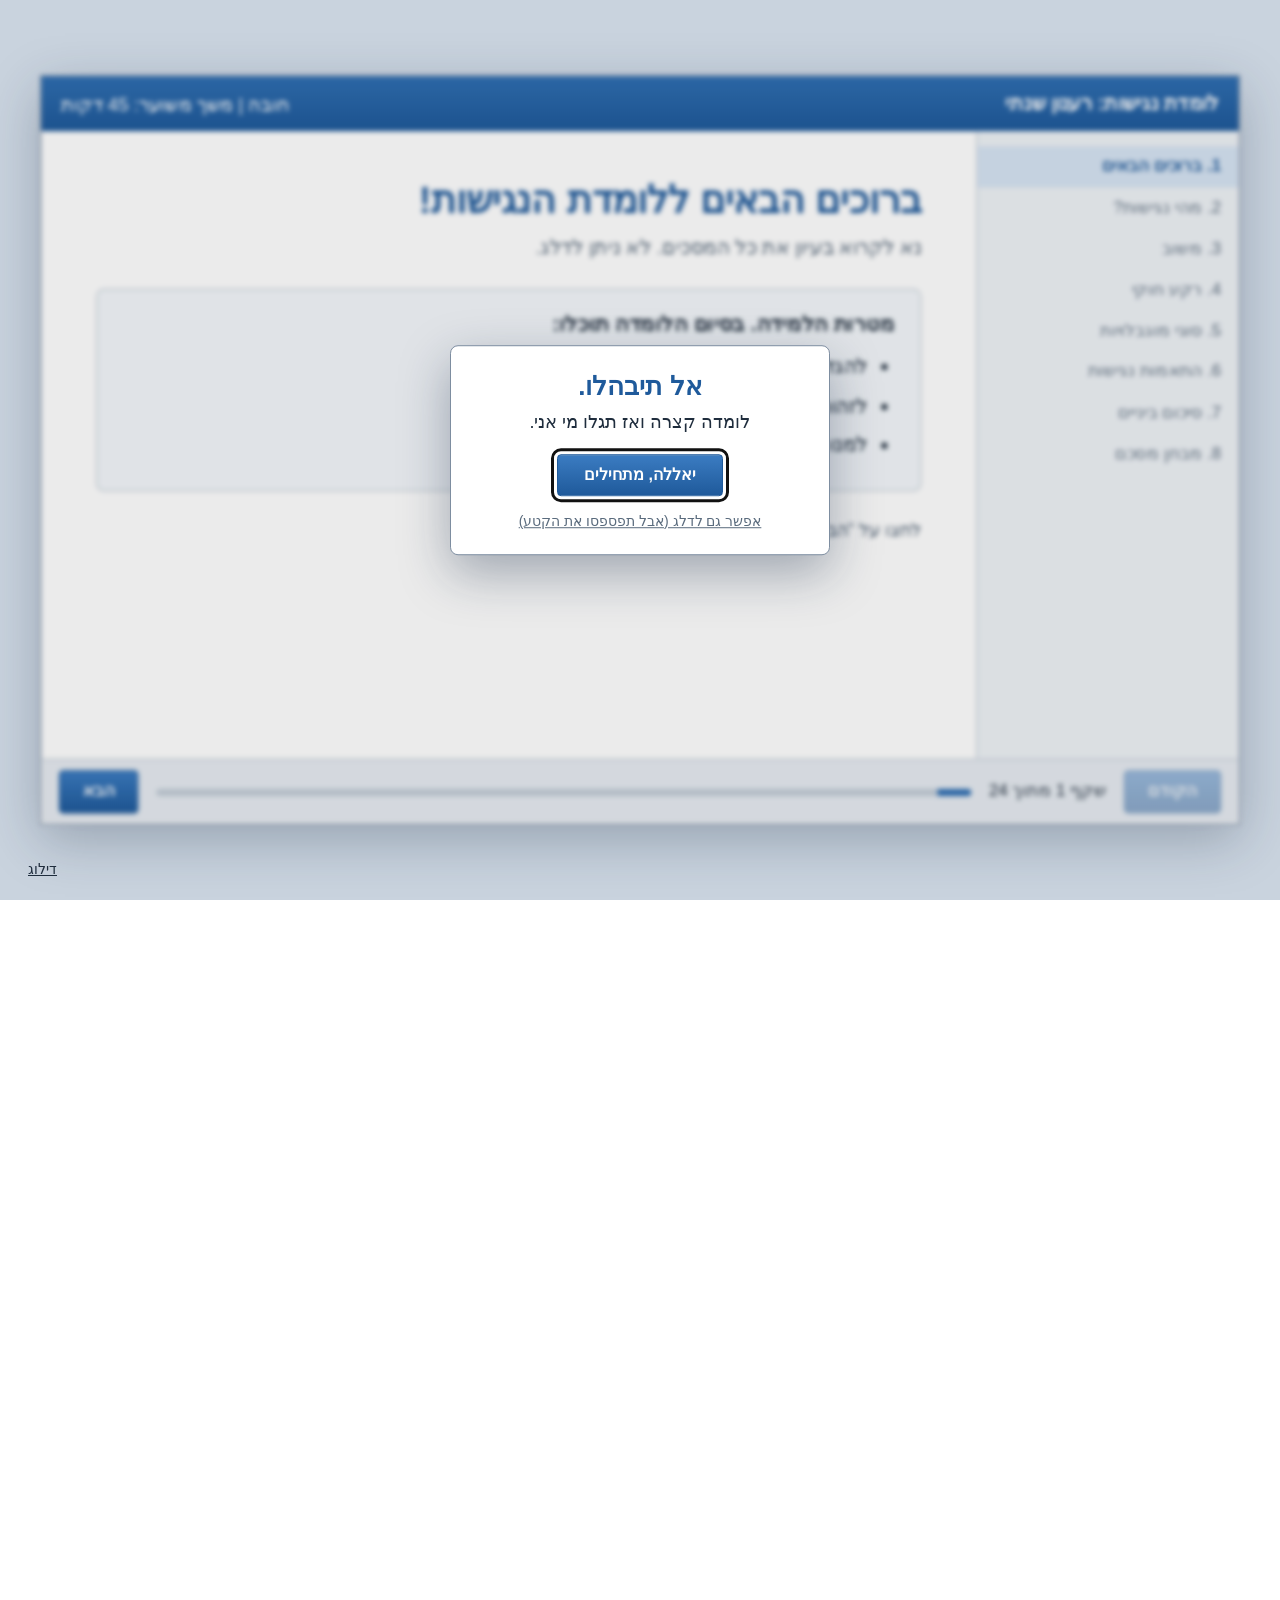
==== commit 6cc8a101: "Popup wording: then you'll find out who I am Co-Authored-By: Claude Opus 5.5 <noreply@anthropic.com>" ====
--- a/index.html
+++ b/index.html
@@ -7,8 +7,8 @@
   <meta name="description" content="תיק העבודות של שחר עזר, מפתח למידה שהופך תהליכי למידה לקונספטים שרוצים להישאר בהם.">
   <meta name="theme-color" content="#ffffff">
   <link rel="preload" href="assets/fonts/Poalim-Bold.otf" as="font" type="font/otf" crossorigin>
-  <link rel="stylesheet" href="assets/css/site.css?v=14">
-  <link rel="stylesheet" href="assets/css/intro.css?v=14">
+  <link rel="stylesheet" href="assets/css/site.css?v=15">
+  <link rel="stylesheet" href="assets/css/intro.css?v=15">
 </head>
 <body>
   <a class="skip-link" href="#main">דילוג לתוכן</a>
@@ -71,7 +71,7 @@
     <button class="intro__skip" type="button" data-skip>דילוג</button>
     <div class="intro__pop" data-pop role="alertdialog" aria-labelledby="pop-title" aria-describedby="pop-text">
       <p class="intro__pop-title" id="pop-title">אל תיבהלו.</p>
-      <p id="pop-text">לומדה קצרה ונתחיל.</p>
+      <p id="pop-text">לומדה קצרה ואז תגלו מי אני.</p>
       <button class="player__btn" type="button" data-start>יאללה, מתחילים</button>
       <button class="intro__pop-skip" type="button" data-skip>אפשר גם לדלג (אבל תפספסו את הקטע)</button>
     </div>
@@ -125,8 +125,8 @@
 
 
 
-  <script src="assets/js/config.js?v=14"></script>
-  <script src="assets/js/intro.js?v=14"></script>
-  <script src="assets/js/site.js?v=14"></script>
+  <script src="assets/js/config.js?v=15"></script>
+  <script src="assets/js/intro.js?v=15"></script>
+  <script src="assets/js/site.js?v=15"></script>
 </body>
 </html>
